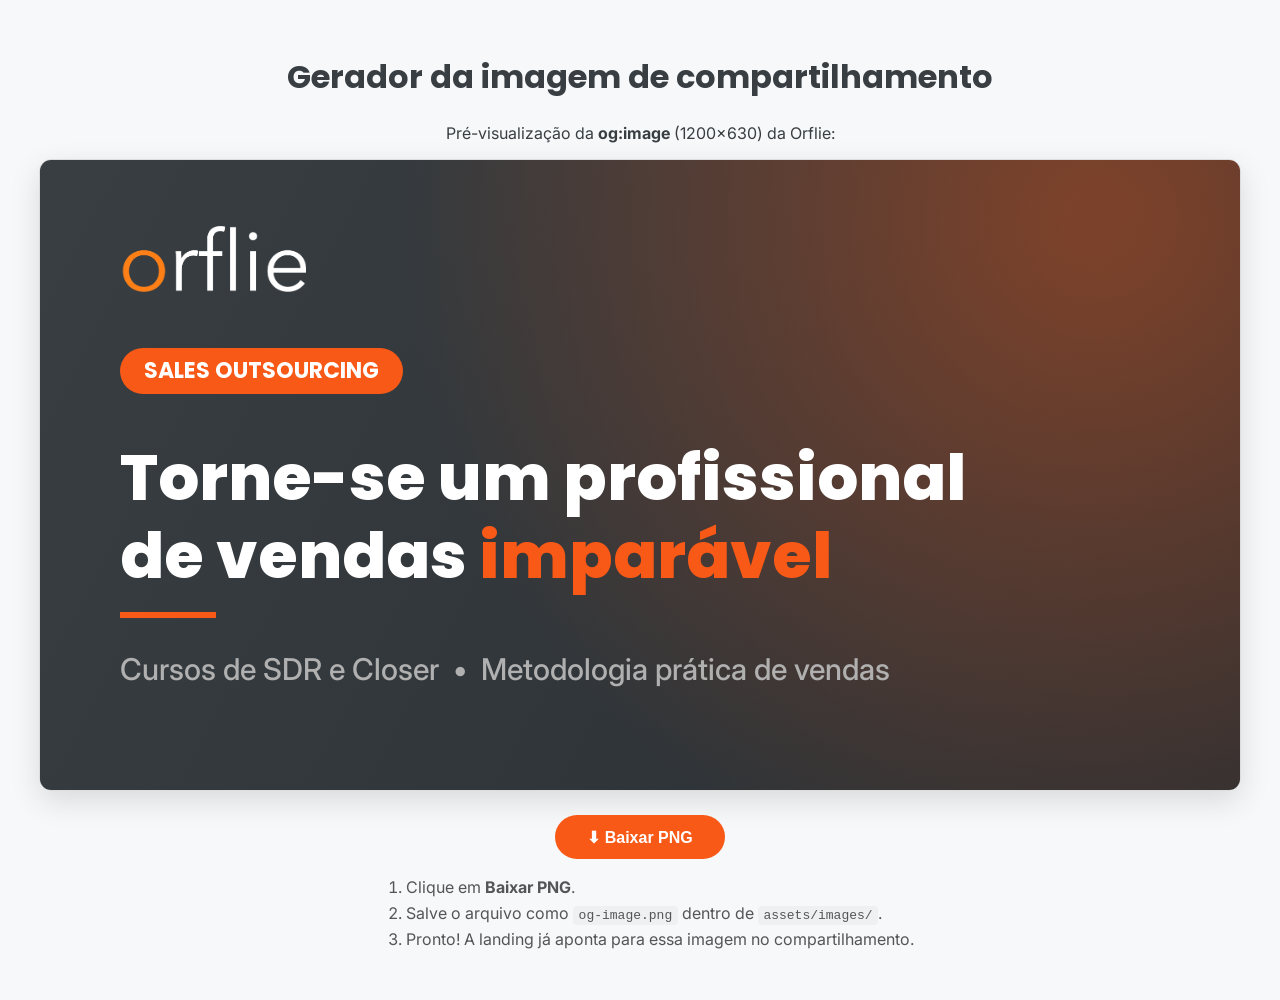
==== og-generator.html @ b22fc9e7 "feat: adiciona robots.txt, sitemap.xml e gerador da og:image - robots.txt e sitemap.xml para rastrea" ====
<!DOCTYPE html>
<html lang="pt-BR">
<head>
  <meta charset="UTF-8" />
  <meta name="viewport" content="width=device-width, initial-scale=1.0" />
  <meta name="robots" content="noindex, nofollow" />
  <title>Gerador da og:image — Orflie</title>
  <link rel="preconnect" href="https://fonts.googleapis.com" />
  <link rel="preconnect" href="https://fonts.gstatic.com" crossorigin />
  <link href="https://fonts.googleapis.com/css2?family=Inter:wght@400;500;600;700&family=Poppins:wght@600;700;800&display=swap" rel="stylesheet" />
  <style>
    body { font-family: 'Inter', system-ui, sans-serif; background: #f7f8fa; color: #383E42; margin: 0; padding: 2rem 1rem; text-align: center; }
    h1 { font-family: 'Poppins', sans-serif; }
    canvas { max-width: 100%; height: auto; border: 1px solid #ddd; border-radius: 12px; box-shadow: 0 10px 30px rgba(0,0,0,.12); }
    .btn { display: inline-block; margin-top: 1.25rem; background: #F85916; color: #fff; border: none; font-weight: 600; font-size: 1rem; padding: .8rem 2rem; border-radius: 50rem; cursor: pointer; }
    .btn:hover { background: #d8480c; }
    ol { display: inline-block; text-align: left; max-width: 520px; color: #555; line-height: 1.6; }
    code { background: #eef0f2; padding: .1rem .35rem; border-radius: 4px; }
  </style>
</head>
<body>
  <h1>Gerador da imagem de compartilhamento</h1>
  <p>Pré-visualização da <strong>og:image</strong> (1200×630) da Orflie:</p>
  <canvas id="og" width="1200" height="630"></canvas>
  <div><button id="baixar" class="btn">⬇ Baixar PNG</button></div>
  <ol>
    <li>Clique em <strong>Baixar PNG</strong>.</li>
    <li>Salve o arquivo como <code>og-image.png</code> dentro de <code>assets/images/</code>.</li>
    <li>Pronto! A landing já aponta para essa imagem no compartilhamento.</li>
  </ol>
  <script src="assets/js/og-generator.js"></script>
</body>
</html>
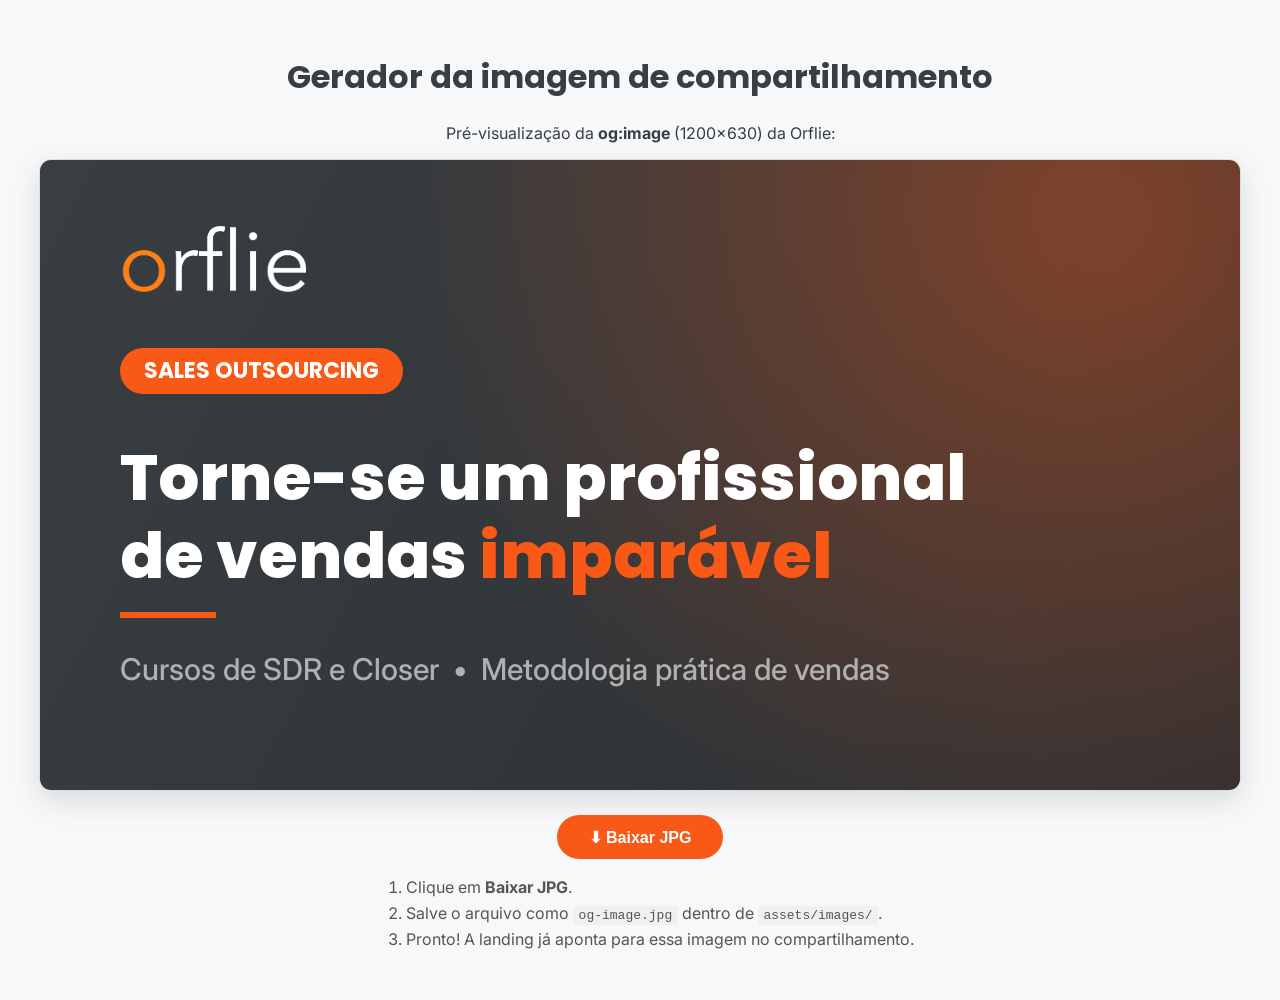
==== commit a6f6579b: "fix: og:image em JPG leve para aparecer no WhatsApp - Converte og-image de PNG (727 KB) para JPG (57" ====
--- a/og-generator.html
+++ b/og-generator.html
@@ -22,10 +22,10 @@
   <h1>Gerador da imagem de compartilhamento</h1>
   <p>Pré-visualização da <strong>og:image</strong> (1200×630) da Orflie:</p>
   <canvas id="og" width="1200" height="630"></canvas>
-  <div><button id="baixar" class="btn">⬇ Baixar PNG</button></div>
+  <div><button id="baixar" class="btn">⬇ Baixar JPG</button></div>
   <ol>
-    <li>Clique em <strong>Baixar PNG</strong>.</li>
-    <li>Salve o arquivo como <code>og-image.png</code> dentro de <code>assets/images/</code>.</li>
+    <li>Clique em <strong>Baixar JPG</strong>.</li>
+    <li>Salve o arquivo como <code>og-image.jpg</code> dentro de <code>assets/images/</code>.</li>
     <li>Pronto! A landing já aponta para essa imagem no compartilhamento.</li>
   </ol>
   <script src="assets/js/og-generator.js"></script>
